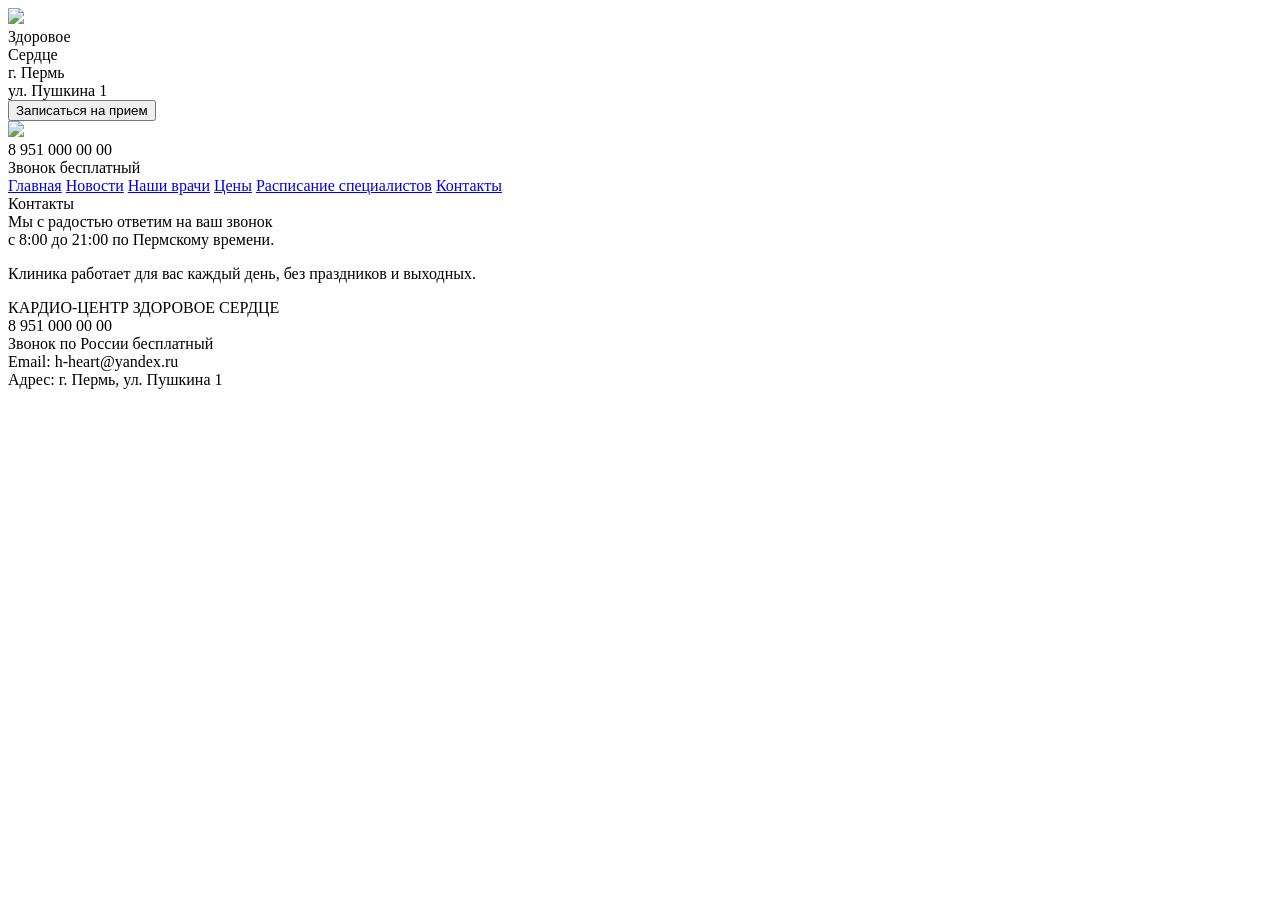
==== contacts.html @ 1a8ec255 "add: main and contacts pages, also temporary page" ====
<!DOCTYPE html>
<html lang="en">
<head>
<meta charset="UTF-8">
    <meta name="viewport" content="width=device-width, initial-scale=1.0">
    <title>Кардио-центр «Здоровое сердце»</title>
    <link rel="stylesheet" href="styles.css">
    <link rel="icon" href="img/favicon.ico">
</head>
<body>
    <header>
        <div class="top-bar">
            <div class="header-flex">
                <div class="logo"> <img src="img/logo.png"> </div>
                <div class="name-site">Здоровое <br> Сердце</div>

                <div class="social-icons">
                    <a href="https:/vk.com" target="_blank" class="social-icon vk" aria-label="ВКонтакте"></a>
                    <a href="https://www.youtube.com/" target="_blank" class="social-icon youtube"
                        aria-label="YouTube"></a>
                    <a href="https://web.telegram.org/" target="_blank" class="social-icon telegram"
                        aria-label="Telegram"></a>
                </div>
                <div class="address">г. Пермь <br> ул. Пушкина 1</div>

                <div>
                    <button class="button-doctors-appointment">
                        <div class="botton-text">Записаться на прием</div>
                    </button>
                </div>

                <div class="phone-wrapper">
                    <div class="phone-icon"><img src="img/phone-icon.png"></div>
                    <div class="phone-info">
                        <div class="phone-number">8 951 000 00 00</div>
                        <div class="phone-is-free">Звонок бесплатный</div>
                    </div>
                </div>
            </div>
        </div>
    </header>
    <nav>
        <div class="menu">
            <a href="index.html" class="menu-bar">Главная</a>
            <a href="in-process.html" class="menu-bar">Новости</a>
            <a href="in-process.html" class="menu-bar">Наши врачи</a>
            <a href="in-process.html" class="menu-bar">Цены</a>
            <a href="in-process.html" class="menu-bar">Расписание специалистов</a>
            <a href="contacts.html" class="menu-bar">Контакты</a>
        </div>
    </nav>
    
    <main>
        <div class="name-contacts name-title">Контакты</div>
        <div class="name-contacts welcome-text">Мы с радостью ответим на ваш звонок <br> с 8:00 до 21:00 по Пермскому времени.</div>
        <p class="welcome-text sub-welcome-text">Клиника работает для вас каждый день, без праздников и выходных.</p>
        
        <div class="contacts-content">
            <div class="contacts-info">
                <div class="contact-title">КАРДИО-ЦЕНТР ЗДОРОВОЕ СЕРДЦЕ</div>
                <div class="contact-phone">8 951 000 00 00</div>
                <div class="contact-phone-note">Звонок по России бесплатный</div>
                <div class="contact-email">Email: h-heart@yandex.ru</div>
                <div class="contact-address">Адрес: г. Пермь, ул. Пушкина 1</div>
            </div>
            <div class="map">
                <script type="text/javascript" charset="utf-8" async src="https://api-maps.yandex.ru/services/constructor/1.0/js/?um=constructor%3Adbd84a46eef2fdd1314f5fdf4637fcfebfeabe1a5f89427887c5b9d64b114357&amp;width=600&amp;height=400&amp;lang=ru_RU&amp;scroll=true"></script>
            </div>
        </div>
    </main>
    
</body>
</html>
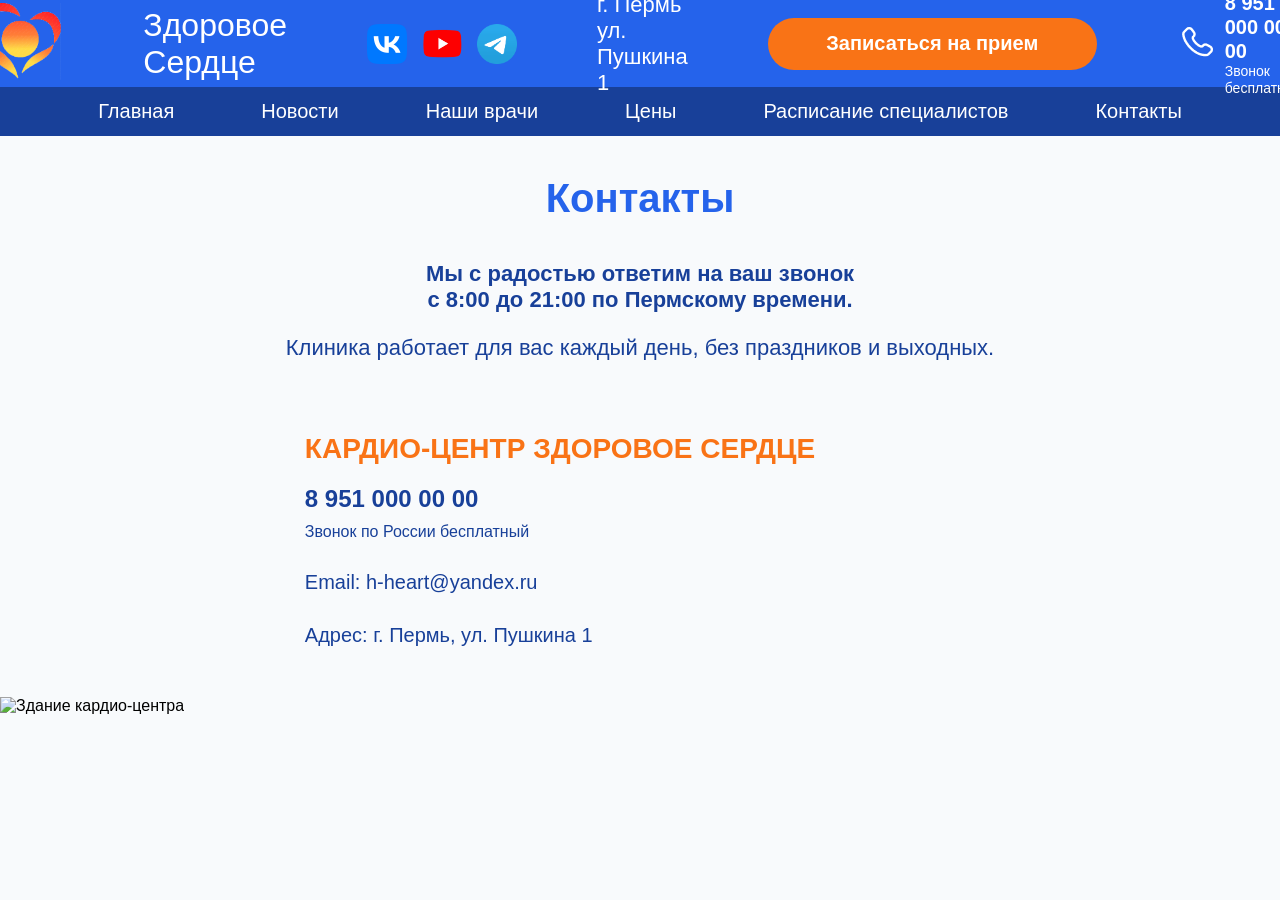
==== commit 5031bc55: "add a photo of the building" ====
--- a/contacts.html
+++ b/contacts.html
@@ -67,7 +67,11 @@
                 <script type="text/javascript" charset="utf-8" async src="https://api-maps.yandex.ru/services/constructor/1.0/js/?um=constructor%3Adbd84a46eef2fdd1314f5fdf4637fcfebfeabe1a5f89427887c5b9d64b114357&amp;width=600&amp;height=400&amp;lang=ru_RU&amp;scroll=true"></script>
             </div>
         </div>
+
+        <div class="building-photo">
+            <img src="img/buiding.jpg" alt="Здание кардио-центра">
+        </div>
     </main>
     
 </body>
-</html>+</html>
--- a/styles.css
+++ b/styles.css
@@ -0,0 +1,312 @@
+body {
+    margin: 0px;
+    background: #F8FAFC;
+    font-family: Ubuntu, Noto Sans, Open Sans, Roboto, sans-serif;
+    min-height: 100vh;
+    overflow-y: scroll;
+}
+
+.header-flex {
+  display: flex;
+  align-items: center;
+  justify-content: center;
+  gap: 80px;
+  width: 100%;
+}
+
+.header-center {
+  display: flex;
+  gap: 100px;
+  justify-content: center;
+  align-items: center;
+}
+
+.top-bar{
+    height: 87px;
+    background-color: #2563EB;
+    display: flex;
+    align-items: center;
+}
+
+.name-site {
+    font-size: 32px;
+    color: white;
+}
+
+.social-icons {
+  display: flex;
+  gap: 15px;
+}
+
+.social-icon {
+  display: flex;
+  width: 40px;
+  height: 40px;
+  background-size: contain;
+  background-repeat: no-repeat;
+  background-position: center;
+}
+
+.vk {
+  background-image: url(img/vk-icon.png); 
+}
+
+.youtube {
+  background-image: url(img/youtube-icon.png);
+}
+
+.telegram {
+  background-image: url(img/telegram-icon.png);
+}
+
+.address {
+  color: white;
+  font-size: 22px;
+}
+
+.button-doctors-appointment {
+  padding: 10px 20px;
+  background-color: #F97316;
+  color: white;
+  border: none;
+  border-radius: 90px;
+  cursor: pointer;
+   width: 329px;
+  height: 52px;
+}
+
+.botton-text {
+  font-weight:bold;
+  font-size: 20px;
+}
+
+.phone-icon {
+  width: 38px;
+  height: 38px;
+  flex-shrink: 0;
+}
+
+.phone-wrapper {
+  display: flex;
+  align-items: center;
+  gap: 10px;
+}
+
+.phone-info {
+  display: flex;
+  flex-direction: column;
+  justify-content: center;
+  color: white;
+}
+
+.phone {
+  color: white;
+}
+
+.phone-is-free {
+  font-weight: lighter;
+  font-size: 14px;
+  line-height: 1.2;
+}
+
+.phone-number {
+  font-weight: bold;
+  font-size: 20px;
+  line-height: 1.2;
+}
+
+
+.menu {
+  height: 49px;
+  background-color: #184099;
+  display: flex;
+  gap: 87px;
+  justify-content: center;
+  align-items: center;
+}
+
+.menu-bar {
+  color: white;
+  font-size: 20px;
+  text-decoration: none;
+}
+
+.cover-section {
+    position: relative;
+    width: 100%;
+    overflow: hidden;
+}
+
+.cover-photo {
+  width: 100%;
+  height: 50vh;
+  background-image: url('img/cover-photo.png');
+  background-size: cover;
+  background-position: center;
+  background-repeat: no-repeat;
+  position: relative;
+  background-color: #e3e8f5;
+  padding-top: 119px;
+}
+
+
+.preview {
+  color:#184099;
+  margin-left: 146px;
+  
+}
+
+.main-name {
+  font-size: 55px;
+  font-weight: bold;
+}
+
+.mission {
+  margin-top: 23px;
+  font-size: 25px;
+  font-weight: bold;
+  color:#2563EB;
+}
+
+.points-container {
+  margin-left: 146px;
+  display: flex;
+  gap: 100px;
+  align-items: flex-start;
+}
+
+.points,
+.points-left {
+  font-size: 27px;
+  margin-top: 50px;
+  margin-left: 0;
+  padding-left: 0;
+  width: max-content;
+  min-width: 350px;
+}
+
+li {
+  list-style-position: inside; /* Маркеры внутри контента */
+  padding-left: 0;             /* Убираем отступ слева, чтобы пункты не вылезали */
+  margin-left: 0;              /* При необходимости обнуляем внешний отступ */
+  margin-bottom: 18px
+}
+
+
+.square-container {
+  display: flex;
+  justify-content:space-around;
+}
+
+.square {
+  margin-top: 40px;
+  width: 443.52px;
+  height: 374px;
+  background-color: #e3e8f5;
+  border-radius: 47px;
+  display: flex;
+  flex-direction: column;
+  align-items: center;
+  justify-content: flex-start;
+  padding-top: 26px;
+}
+
+.square-name {
+  font-size: 24px;
+  font-weight: bold;
+  color: #F97316;
+  text-align: center;
+  margin-top: 0;
+  margin-left: 0;
+}
+
+.square-description {
+  margin-top: 25px;
+  padding: 0 18px 18px;
+  color: #184099;
+  font-size: 24px;
+  text-align:left;
+}
+
+
+.news {
+  color:#2563EB;
+  margin-top: 53px;
+  margin-left: 70px;
+  font-size: 24px;
+  font-weight: bold;
+}
+
+
+/*КОНТАКТЫ*/
+
+.name-contacts {
+  color:#2563EB;
+  text-align: center;
+  margin-top: 40px;
+}
+
+.name-title {
+  font-size: 40px;
+  font-weight: bold;
+
+}
+
+.welcome-text {
+  color:#184099;
+  font-size: 22px;
+  font-weight: bold;
+
+}
+
+.sub-welcome-text {
+  font-weight:normal;
+  text-align: center;
+
+}
+
+.contacts-content {
+  display: flex;
+  justify-content: center;
+  align-items: flex-start;
+  gap: 160px;
+  padding: 50px 70px;
+}
+
+.map {
+  display: flex;
+  justify-content: flex-end;
+}
+
+.contacts-info {
+  display: flex;
+  flex-direction: column;
+  gap: 10px;
+  width: max-content;
+}
+
+.contact-title {
+  font-size: 28px;
+  font-weight: bold;
+  color: #F97316;
+  margin-bottom: 10px;
+}
+
+.contact-phone {
+  font-size: 24px;
+  font-weight: bold;
+  color: #184099;
+}
+
+.contact-phone-note {
+  font-size: 16px;
+  color: #184099;
+  font-weight: normal;
+}
+
+.contact-email,
+.contact-address {
+  font-size: 20px;
+  color: #184099;
+  margin-top: 20px;
+}
